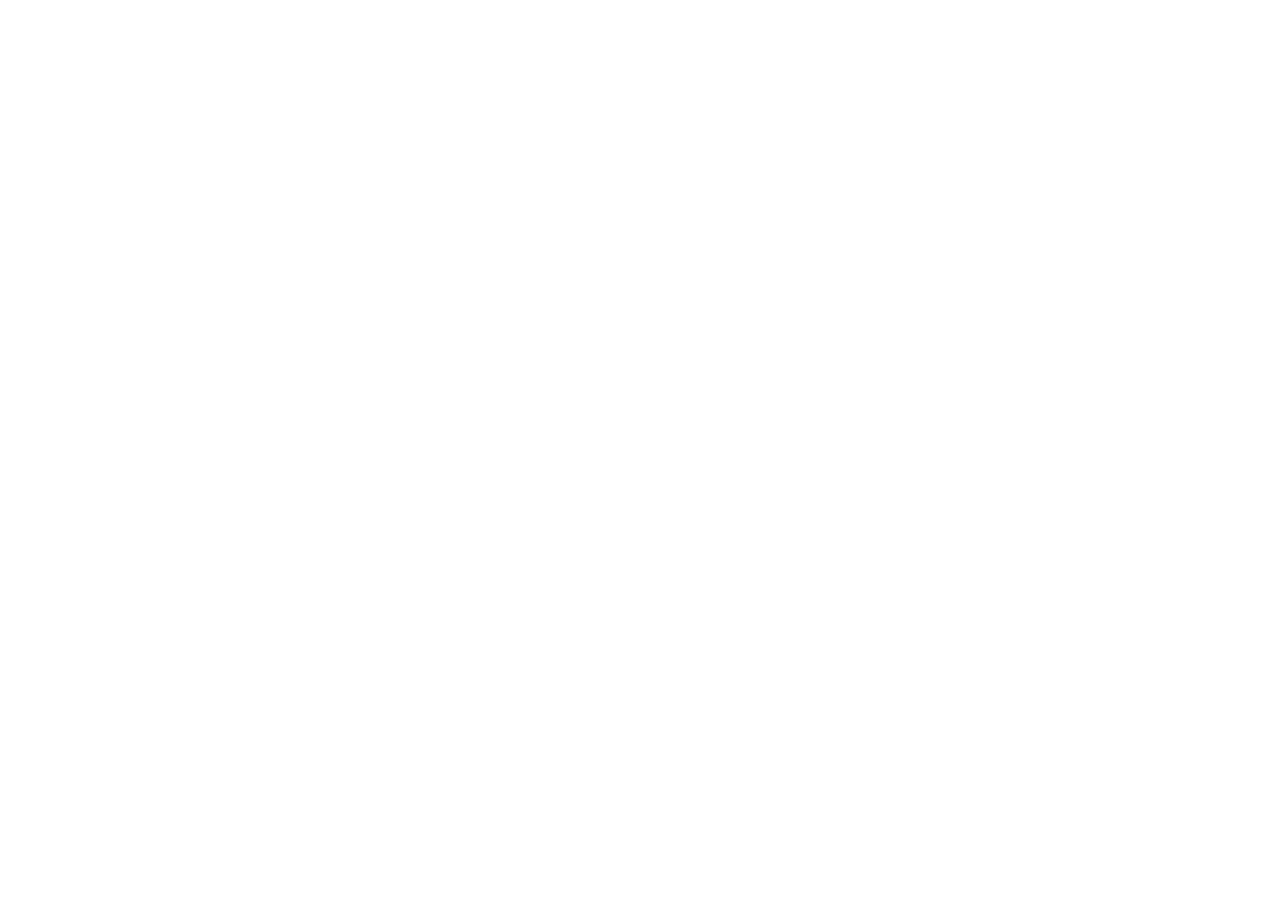
==== test5/index.html @ c08f2d47 "Vanila JS" ====
<!DOCTYPE html>
<html lang="en">
<head>
    <meta charset="UTF-8">
    <meta http-equiv="X-UA-Compatible" content="IE=edge">
    <meta name="viewport" content="width=device-width, initial-scale=1.0">
    <title>Document</title>
</head>
<body>
    <script src="test5.js"></script>
</body>
</html>
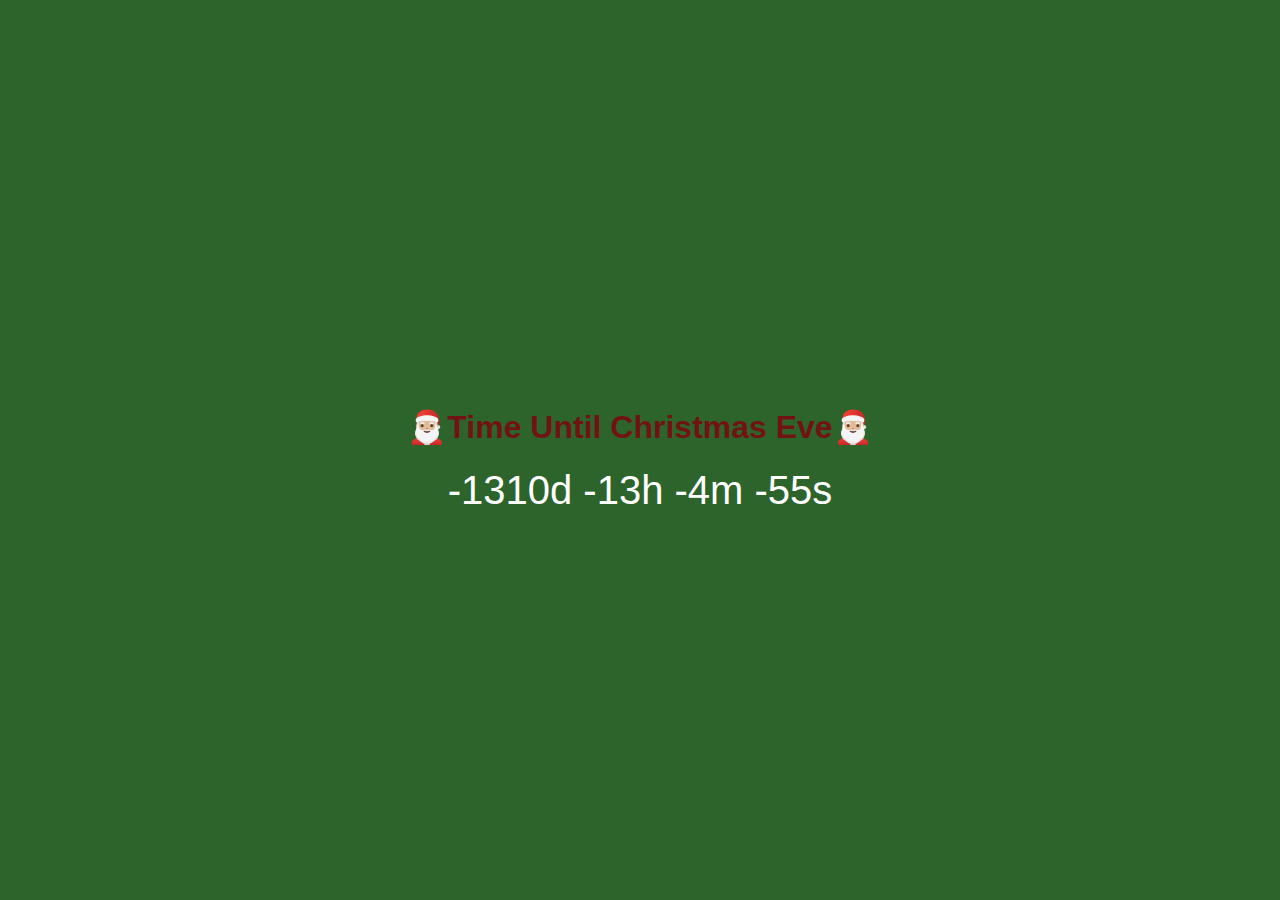
==== commit ec2a7a93: "리드미 작성" ====
--- a/test5/index.html
+++ b/test5/index.html
@@ -5,8 +5,13 @@
     <meta http-equiv="X-UA-Compatible" content="IE=edge">
     <meta name="viewport" content="width=device-width, initial-scale=1.0">
     <title>Document</title>
+    <link rel="stylesheet" href="style.css">
 </head>
 <body>
-    <script src="test5.js"></script>
+    <div class="Dday">
+    <h1 id="title">🎅🏼Time Until Christmas Eve🎅🏼</h1>
+    <div class="date"></div>
+</div>
+    <script src="test6.js"></script>
 </body>
 </html>--- a/test5/style.css
+++ b/test5/style.css
@@ -0,0 +1,21 @@
+body{
+    background-color:rgb(44, 100, 44);
+   font-family:Arial, Helvetica, sans-serif;
+    text-align: center;
+   
+    
+}
+.Dday{
+   position: absolute;
+   left: 50%;
+   top: 50%;
+   transform: translate(-50%, -50%);
+}
+#title{
+    color: rgb(114, 19, 19);
+   
+}
+.date{
+    color: white;
+    font-size: 40px;
+}